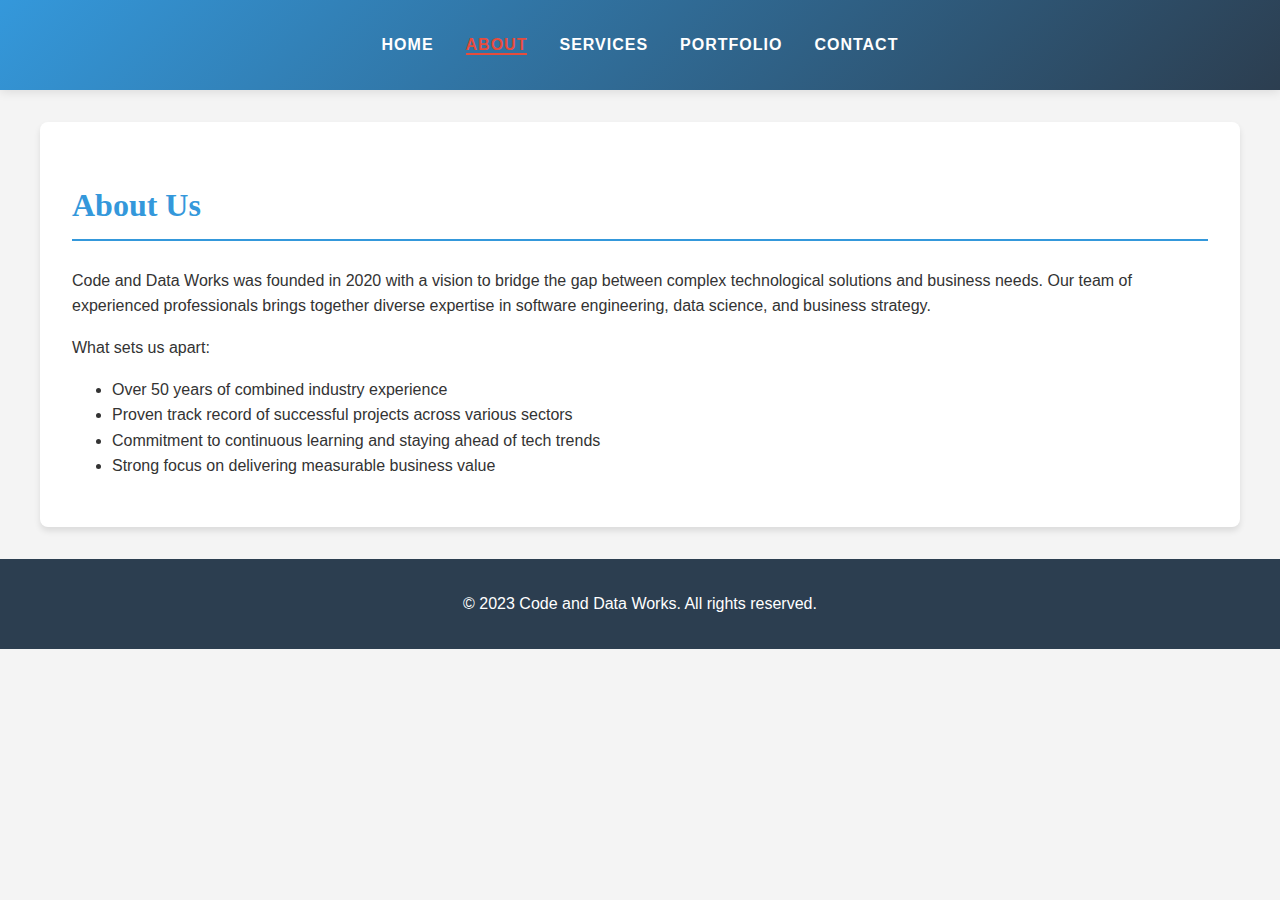
==== about.html @ 7cdcdbeb "Add files via upload" ====
<!DOCTYPE html>
<html lang="en">
<head>
    <meta charset="UTF-8">
    <meta name="viewport" content="width=device-width, initial-scale=1.0">
    <title>Code and Data Works - About</title>
    <link rel="stylesheet" href="styles/style.css">
</head>
<body>
    <header>
        <nav>
            <ul>
                <li><a href="index.html">Home</a></li>
                <li><a href="about.html" class="active">About</a></li>
                <li><a href="services.html">Services</a></li>
                <li><a href="portfolio.html">Portfolio</a></li>
                <li><a href="contact.html">Contact</a></li>
            </ul>
        </nav>
    </header>
    <main>
        <section id="about">
            <h2>About Us</h2>
            <p>Code and Data Works was founded in 2020 with a vision to bridge the gap between complex technological solutions and business needs. Our team of experienced professionals brings together diverse expertise in software engineering, data science, and business strategy.</p>
            <p>What sets us apart:</p>
            <ul>
                <li>Over 50 years of combined industry experience</li>
                <li>Proven track record of successful projects across various sectors</li>
                <li>Commitment to continuous learning and staying ahead of tech trends</li>
                <li>Strong focus on delivering measurable business value</li>
            </ul>
        </section>
    </main>
    <footer>
        <p>&copy; 2023 Code and Data Works. All rights reserved.</p>
    </footer>
</body>
</html>
---- styles/style.css ----
/* Base styles and typography */
:root {
  --primary-color: #3498db;
  --secondary-color: #2c3e50;
  --accent-color: #e74c3c;
  --text-color: #333;
  --background-color: #f4f4f4;
  
  --heading-font: 'Playfair Display', serif;
  --subheading-font: 'Montserrat', sans-serif;
  --body-font: 'Open Sans', sans-serif;
}

body {
  font-family: var(--body-font);
  line-height: 1.6;
  color: var(--text-color);
  background-color: var(--background-color);
  margin: 0;
  padding: 0;
}

/* Header styles */
header {
  background: linear-gradient(135deg, var(--primary-color), var(--secondary-color));
  color: white;
  padding: 1rem 0;
  text-align: center;
  box-shadow: 0 2px 10px rgba(0, 0, 0, 0.1);
}

header h1 {
  font-family: var(--heading-font);
  font-weight: 700;
  font-size: 2.5rem;
  margin: 0;
  text-transform: uppercase;
  letter-spacing: 2px;
}

header h2 {
  font-family: var(--subheading-font);
  font-weight: 400;
  font-size: 1.2rem;
  margin-top: 0.5rem;
}

/* Navigation styles */
nav ul {
  list-style-type: none;
  padding: 0;
  display: flex;
  justify-content: center;
  margin-top: 1rem;
}

nav ul li {
  margin: 0 1rem;
}

nav ul li a {
  font-family: var(--subheading-font);
  font-weight: 700;
  color: white;
  text-decoration: none;
  text-transform: uppercase;
  letter-spacing: 1px;
  transition: color 0.3s ease;
}

nav ul li a:hover {
  color: var(--accent-color);
}

/* Active page link */
nav ul li a.active {
  color: var(--accent-color);
  border-bottom: 2px solid var(--accent-color);
}

/* Main content styles */
main {
  max-width: 1200px;
  margin: 2rem auto;
  padding: 0 2rem;
}

section {
  background-color: white;
  border-radius: 8px;
  box-shadow: 0 4px 6px rgba(0, 0, 0, 0.1);
  padding: 2rem;
  margin-bottom: 2rem;
  animation: fadeIn 0.5s ease-out;
}

h2 {
  font-family: var(--heading-font);
  font-weight: 700;
  font-size: 2rem;
  color: var(--primary-color);
  border-bottom: 2px solid var(--primary-color);
  padding-bottom: 0.5rem;
}

h3 {
  font-family: var(--subheading-font);
  font-weight: 700;
  font-size: 1.5rem;
}

p, li, label, input, textarea {
  font-family: var(--body-font);
  font-size: 1rem;
}

/* Service styles */
.service {
  background-color: #f9f9f9;
  border-left: 4px solid var(--primary-color);
  padding: 1rem;
  margin-bottom: 1rem;
  transition: transform 0.3s ease;
}

.service:hover {
  transform: translateX(10px);
}

/* Contact form styles */
form {
  display: grid;
  gap: 1rem;
}

input, textarea {
  width: 100%;
  padding: 0.5rem;
  border: 1px solid #ddd;
  border-radius: 4px;
}

button {
  font-family: var(--subheading-font);
  font-weight: 700;
  background-color: var(--primary-color);
  color: white;
  border: none;
  padding: 0.75rem 1.5rem;
  border-radius: 4px;
  cursor: pointer;
  transition: background-color 0.3s ease;
  text-transform: uppercase;
  letter-spacing: 1px;
}

button:hover {
  background-color: var(--secondary-color);
}

/* Footer styles */
footer {
  font-family: var(--body-font);
  font-size: 0.9rem;
  text-align: center;
  padding: 1rem 0;
  background-color: var(--secondary-color);
  color: white;
}

/* Responsive design */
@media (max-width: 768px) {
  header h1 {
    font-size: 2rem;
  }

  nav ul {
    flex-direction: column;
  }

  nav ul li {
    margin: 0.5rem 0;
  }
}

/* Animations */
@keyframes fadeIn {
  from { opacity: 0; transform: translateY(-20px); }
  to { opacity: 1; transform: translateY(0); }
}

/* Portfolio styles */
.portfolio-grid {
    display: grid;
    grid-template-columns: repeat(auto-fit, minmax(300px, 1fr));
    gap: 2rem;
}

.portfolio-item {
    background-color: white;
    border-radius: 8px;
    box-shadow: 0 4px 6px rgba(0, 0, 0, 0.1);
    padding: 1.5rem;
    transition: transform 0.3s ease;
}

.portfolio-item:hover {
    transform: translateY(-5px);
}

.portfolio-item h3 {
    font-family: var(--subheading-font);
    font-size: 1.2rem;
    margin-bottom: 1rem;
}

.portfolio-item p {
    font-size: 0.9rem;
    margin-bottom: 1rem;
}

.btn {
    display: inline-block;
    background-color: var(--primary-color);
    color: white;
    text-decoration: none;
    padding: 0.5rem 1rem;
    border-radius: 4px;
    border: none;
    cursor: pointer;
    transition: background-color 0.3s ease;
}

.btn:hover {
    background-color: var(--secondary-color);
}

/* Modal styles */
.modal {
    display: none;
    position: fixed;
    z-index: 1;
    left: 0;
    top: 0;
    width: 100%;
    height: 100%;
    overflow: auto;
    background-color: rgba(0,0,0,0.4);
}

.modal-content {
    background-color: #fefefe;
    margin: 15% auto;
    padding: 20px;
    border: 1px solid #888;
    width: 80%;
    max-width: 600px;
    border-radius: 8px;
}

.close {
    color: #aaa;
    float: right;
    font-size: 28px;
    font-weight: bold;
    cursor: pointer;
}

.close:hover,
.close:focus {
    color: #000;
    text-decoration: none;
    cursor: pointer;
}

@media (max-width: 768px) {
    .portfolio-grid {
        grid-template-columns: 1fr;
    }
}
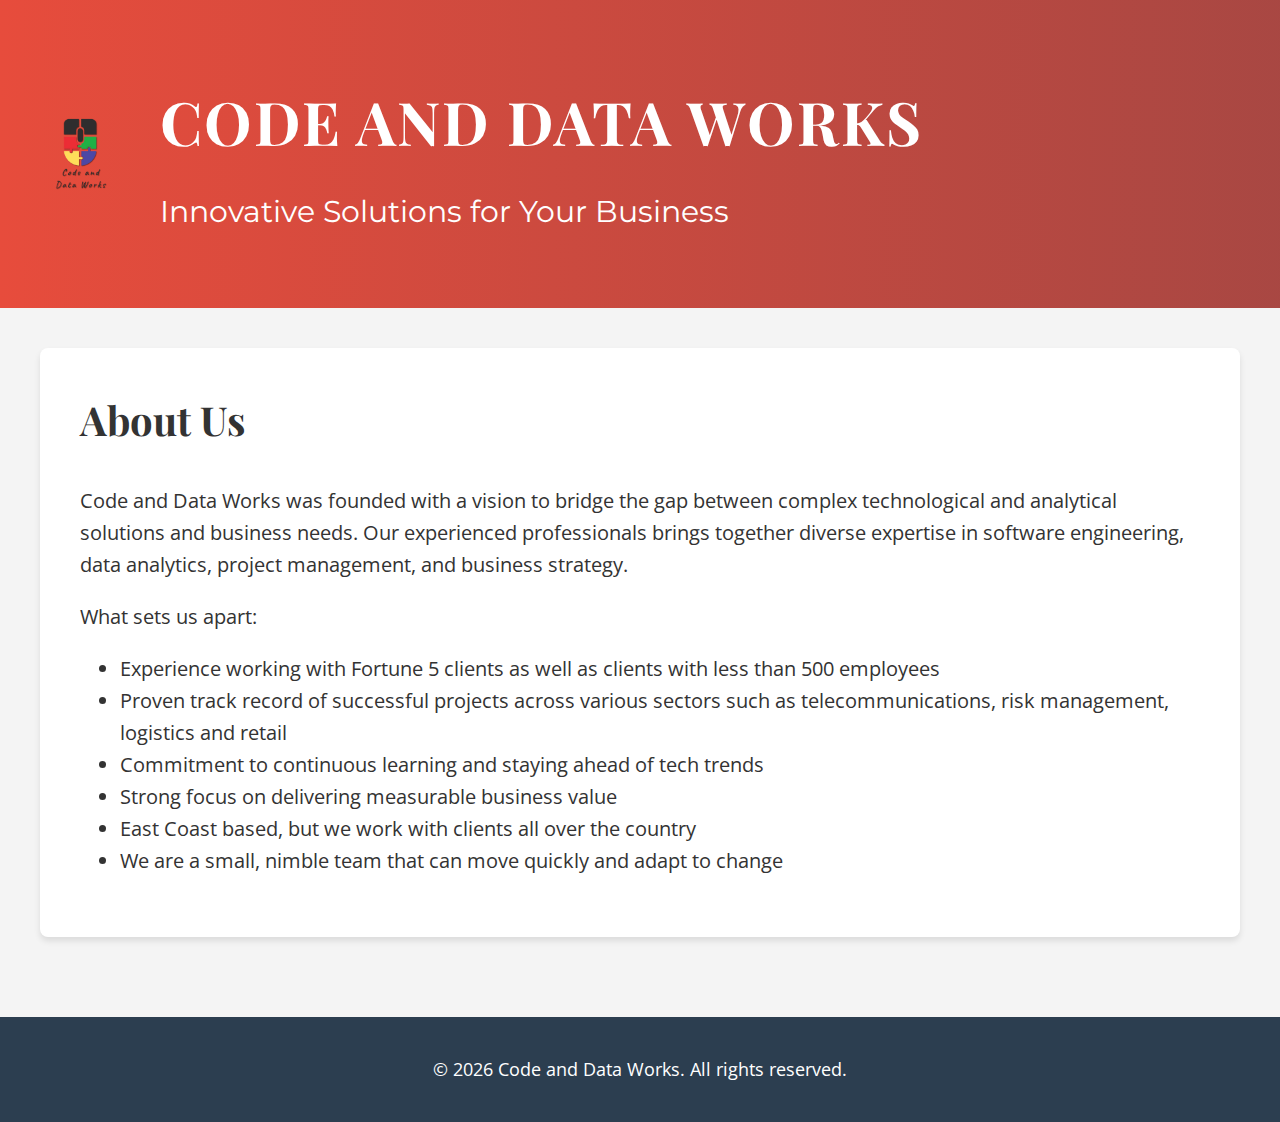
==== commit fae1b8f8: "updates to most of the pages" ====
--- a/about.html
+++ b/about.html
@@ -5,9 +5,19 @@
     <meta name="viewport" content="width=device-width, initial-scale=1.0">
     <title>Code and Data Works - About</title>
     <link rel="stylesheet" href="styles/style.css">
+    <link href="https://fonts.googleapis.com/css2?family=Montserrat:wght@400;700&family=Open+Sans:wght@400;700&family=Playfair+Display:wght@400;700&display=swap" rel="stylesheet">
 </head>
 <body>
     <header>
+        <div class="header-content">
+            <div class="logo-container">
+                <div class="logo-placeholder"><img src="static/logo.png" alt="Code and Data Works Logo" style="width: 80px; height: 80px;"></div>
+            </div>
+            <div class="title-container">
+                <h1 class="typing-effect">Code and Data Works</h1>
+                <h2>Innovative Solutions for Your Business</h2>
+            </div>
+        </div>
         <nav>
             <ul>
                 <li><a href="index.html">Home</a></li>
@@ -21,18 +31,24 @@
     <main>
         <section id="about">
             <h2>About Us</h2>
-            <p>Code and Data Works was founded in 2020 with a vision to bridge the gap between complex technological solutions and business needs. Our team of experienced professionals brings together diverse expertise in software engineering, data science, and business strategy.</p>
+            <p>Code and Data Works was founded with a vision to bridge the gap between complex technological and analytical solutions and business needs. Our experienced professionals brings together diverse expertise in software engineering, data analytics, project management, and business strategy.</p>
             <p>What sets us apart:</p>
             <ul>
-                <li>Over 50 years of combined industry experience</li>
-                <li>Proven track record of successful projects across various sectors</li>
+                <li>Experience working with Fortune 5 clients as well as clients with less than 500 employees</li>
+                <li>Proven track record of successful projects across various sectors such as telecommunications, risk management, logistics and retail</li>
                 <li>Commitment to continuous learning and staying ahead of tech trends</li>
                 <li>Strong focus on delivering measurable business value</li>
+                <li>East Coast based, but we work with clients all over the country</li>
+                <li>We are a small, nimble team that can move quickly and adapt to change</li>
             </ul>
         </section>
     </main>
     <footer>
-        <p>&copy; 2023 Code and Data Works. All rights reserved.</p>
+        <p>&copy; <span id="currentYear"></span> Code and Data Works. All rights reserved.</p>
     </footer>
+
+    <script>
+      document.getElementById('currentYear').textContent = new Date().getFullYear();
+    </script>
 </body>
 </html>--- a/styles/style.css
+++ b/styles/style.css
@@ -1,3 +1,6 @@
+/* Import Google Fonts */
+@import url('https://fonts.googleapis.com/css2?family=Montserrat:wght@400;700&family=Open+Sans:wght@400;700&family=Playfair+Display:wght@400;700&display=swap');
+
 /* Base styles and typography */
 :root {
   --primary-color: #3498db;
@@ -20,13 +23,44 @@
   padding: 0;
 }
 
+h1, h2, h3, h4, h5, h6 {
+  font-family: var(--heading-font);
+  margin-top: 0;
+}
+
+h1 { font-size: 2.5rem; font-weight: 700; }
+h2 { font-size: 2rem; font-weight: 700; }
+h3 { font-size: 1.75rem; font-weight: 700; }
+h4 { font-size: 1.5rem; font-weight: 700; }
+h5 { font-size: 1.25rem; font-weight: 700; }
+h6 { font-size: 1rem; font-weight: 700; }
+
 /* Header styles */
 header {
   background: linear-gradient(135deg, var(--primary-color), var(--secondary-color));
   color: white;
-  padding: 1rem 0;
+  padding: 1rem;
+  animation: slideInFromLeft 1s ease-out;
+}
+
+.header-content {
+  display: flex;
+  flex-direction: column;
+  align-items: center;
+}
+
+.logo-container {
+  margin-bottom: 1rem;
+}
+
+.logo-placeholder {
+  width: 60px;
+  height: 60px;
+  background-color: transparent;
+}
+
+.title-container {
   text-align: center;
-  box-shadow: 0 2px 10px rgba(0, 0, 0, 0.1);
 }
 
 header h1 {
@@ -36,13 +70,14 @@
   margin: 0;
   text-transform: uppercase;
   letter-spacing: 2px;
+  display: inline-block;
 }
 
 header h2 {
   font-family: var(--subheading-font);
   font-weight: 400;
   font-size: 1.2rem;
-  margin-top: 0.5rem;
+  margin: 0.5rem 0 0;
 }
 
 /* Navigation styles */
@@ -50,39 +85,55 @@
   list-style-type: none;
   padding: 0;
   display: flex;
+  flex-wrap: wrap;
   justify-content: center;
   margin-top: 1rem;
 }
 
 nav ul li {
-  margin: 0 1rem;
-}
+  margin: 0.5rem;
+  opacity: 0;
+  animation: fadeIn 0.5s ease-out forwards;
+}
+
+nav ul li:nth-child(1) { animation-delay: 0.1s; }
+nav ul li:nth-child(2) { animation-delay: 0.2s; }
+nav ul li:nth-child(3) { animation-delay: 0.3s; }
+nav ul li:nth-child(4) { animation-delay: 0.4s; }
+nav ul li:nth-child(5) { animation-delay: 0.5s; }
 
 nav ul li a {
   font-family: var(--subheading-font);
   font-weight: 700;
+  text-transform: uppercase;
+  letter-spacing: 1px;
   color: white;
   text-decoration: none;
-  text-transform: uppercase;
-  letter-spacing: 1px;
   transition: color 0.3s ease;
-}
-
-nav ul li a:hover {
-  color: var(--accent-color);
-}
-
-/* Active page link */
-nav ul li a.active {
-  color: var(--accent-color);
-  border-bottom: 2px solid var(--accent-color);
+  padding: 0.5rem;
+  position: relative;
+}
+
+nav ul li a::after {
+  content: '';
+  position: absolute;
+  width: 0;
+  height: 2px;
+  bottom: 0;
+  left: 0;
+  background-color: var(--accent-color);
+  transition: width 0.3s ease;
+}
+
+nav ul li a:hover::after {
+  width: 100%;
 }
 
 /* Main content styles */
 main {
+  padding: 2rem 1rem;
   max-width: 1200px;
-  margin: 2rem auto;
-  padding: 0 2rem;
+  margin: 0 auto;
 }
 
 section {
@@ -91,49 +142,18 @@
   box-shadow: 0 4px 6px rgba(0, 0, 0, 0.1);
   padding: 2rem;
   margin-bottom: 2rem;
-  animation: fadeIn 0.5s ease-out;
-}
-
-h2 {
-  font-family: var(--heading-font);
-  font-weight: 700;
-  font-size: 2rem;
-  color: var(--primary-color);
-  border-bottom: 2px solid var(--primary-color);
-  padding-bottom: 0.5rem;
-}
-
-h3 {
-  font-family: var(--subheading-font);
-  font-weight: 700;
-  font-size: 1.5rem;
-}
-
-p, li, label, input, textarea {
-  font-family: var(--body-font);
-  font-size: 1rem;
-}
-
-/* Service styles */
-.service {
-  background-color: #f9f9f9;
-  border-left: 4px solid var(--primary-color);
-  padding: 1rem;
-  margin-bottom: 1rem;
-  transition: transform 0.3s ease;
-}
-
-.service:hover {
-  transform: translateX(10px);
-}
-
-/* Contact form styles */
+  animation: fadeIn 0.8s ease-out;
+}
+
+/* Form styles */
 form {
   display: grid;
   gap: 1rem;
 }
 
 input, textarea {
+  font-family: var(--body-font);
+  font-size: 1rem;
   width: 100%;
   padding: 0.5rem;
   border: 1px solid #ddd;
@@ -143,57 +163,108 @@
 button {
   font-family: var(--subheading-font);
   font-weight: 700;
+  text-transform: uppercase;
+  letter-spacing: 1px;
   background-color: var(--primary-color);
   color: white;
   border: none;
   padding: 0.75rem 1.5rem;
   border-radius: 4px;
   cursor: pointer;
-  transition: background-color 0.3s ease;
-  text-transform: uppercase;
-  letter-spacing: 1px;
+  transition: all 0.3s ease;
 }
 
 button:hover {
-  background-color: var(--secondary-color);
+  transform: scale(1.1);
+  box-shadow: 0 4px 8px rgba(0,0,0,0.2);
 }
 
 /* Footer styles */
 footer {
-  font-family: var(--body-font);
-  font-size: 0.9rem;
-  text-align: center;
-  padding: 1rem 0;
   background-color: var(--secondary-color);
   color: white;
+  text-align: center;
+  padding: 1rem;
+  font-size: 0.9rem;
 }
 
 /* Responsive design */
-@media (max-width: 768px) {
+@media screen and (min-width: 480px) {
+  html {
+    font-size: 18px;
+  }
+}
+
+@media screen and (min-width: 768px) {
+  header {
+    padding: 2rem;
+  }
+
+  .header-content {
+    flex-direction: row;
+    justify-content: flex-start;
+    align-items: center;
+  }
+
+  .logo-container {
+    margin-bottom: 0;
+    margin-right: 2rem;
+  }
+
+  .logo-placeholder {
+    width: 80px;
+    height: 80px;
+  }
+
+  .title-container {
+    text-align: left;
+  }
+
   header h1 {
-    font-size: 2rem;
+    font-size: 2.5rem;
+  }
+
+  header h2 {
+    font-size: 1.25rem;
   }
 
   nav ul {
-    flex-direction: column;
-  }
-
-  nav ul li {
-    margin: 0.5rem 0;
-  }
-}
-
-/* Animations */
-@keyframes fadeIn {
-  from { opacity: 0; transform: translateY(-20px); }
-  to { opacity: 1; transform: translateY(0); }
-}
-
-/* Portfolio styles */
+    justify-content: flex-end;
+    margin-top: 2rem;
+  }
+}
+
+@media screen and (min-width: 1024px) {
+  html {
+    font-size: 20px;
+  }
+
+  header {
+    display: flex;
+    justify-content: space-between;
+    align-items: center;
+  }
+
+  .header-content {
+    flex-grow: 1;
+  }
+
+  nav {
+    flex-grow: 0;
+  }
+
+  nav ul {
+    margin-top: 0;
+  }
+}
+
+/* Portfolio grid styles */
 .portfolio-grid {
     display: grid;
-    grid-template-columns: repeat(auto-fit, minmax(300px, 1fr));
     gap: 2rem;
+    grid-template-columns: repeat(auto-fill, minmax(250px, 1fr));
+    max-width: 1200px; /* Adjust this value based on your design preferences */
+    margin: 0 auto;
 }
 
 .portfolio-item {
@@ -201,80 +272,255 @@
     border-radius: 8px;
     box-shadow: 0 4px 6px rgba(0, 0, 0, 0.1);
     padding: 1.5rem;
-    transition: transform 0.3s ease;
+    transition: transform 0.3s ease, box-shadow 0.3s ease;
 }
 
 .portfolio-item:hover {
     transform: translateY(-5px);
-}
-
-.portfolio-item h3 {
-    font-family: var(--subheading-font);
-    font-size: 1.2rem;
-    margin-bottom: 1rem;
-}
-
-.portfolio-item p {
-    font-size: 0.9rem;
-    margin-bottom: 1rem;
-}
-
-.btn {
-    display: inline-block;
-    background-color: var(--primary-color);
-    color: white;
-    text-decoration: none;
-    padding: 0.5rem 1rem;
-    border-radius: 4px;
-    border: none;
-    cursor: pointer;
-    transition: background-color 0.3s ease;
-}
-
-.btn:hover {
-    background-color: var(--secondary-color);
+    box-shadow: 0 6px 12px rgba(0, 0, 0, 0.15);
+}
+
+/* Ensure no more than 3 items per row */
+@media screen and (min-width: 768px) {
+    .portfolio-grid {
+        grid-template-columns: repeat(2, 1fr);
+    }
+}
+
+@media screen and (min-width: 1024px) {
+    .portfolio-grid {
+        grid-template-columns: repeat(3, 1fr);
+    }
 }
 
 /* Modal styles */
 .modal {
-    display: none;
-    position: fixed;
-    z-index: 1;
-    left: 0;
-    top: 0;
-    width: 100%;
-    height: 100%;
-    overflow: auto;
-    background-color: rgba(0,0,0,0.4);
+  display: none;
+  position: fixed;
+  z-index: 1000;
+  left: 0;
+  top: 0;
+  width: 100%;
+  height: 100%;
+  overflow: auto;
+  background-color: rgba(0,0,0,0.4);
 }
 
 .modal-content {
-    background-color: #fefefe;
-    margin: 15% auto;
-    padding: 20px;
-    border: 1px solid #888;
-    width: 80%;
-    max-width: 600px;
-    border-radius: 8px;
-}
-
-.close {
-    color: #aaa;
-    float: right;
-    font-size: 28px;
-    font-weight: bold;
-    cursor: pointer;
-}
-
-.close:hover,
-.close:focus {
-    color: #000;
-    text-decoration: none;
-    cursor: pointer;
-}
-
-@media (max-width: 768px) {
-    .portfolio-grid {
-        grid-template-columns: 1fr;
-    }
-}
+  background-color: #fefefe;
+  margin: 15% auto;
+  padding: 2rem;
+  border: 1px solid #888;
+  width: 80%;
+  max-width: 600px;
+  border-radius: 8px;
+  box-shadow: 0 4px 6px rgba(0,0,0,0.1);
+}
+
+/* Make the modal title stand out with a grey underline */
+.modal-content h2 {
+  font-family: var(--heading-font);
+  font-size: 2.5rem;
+  color: var(--primary-color);
+  margin-bottom: 1rem;
+  padding-bottom: 0.5rem;
+  border-bottom: 2px solid var(--primary-color);
+  position: relative;
+}
+
+/* Add grey underline */
+.modal-content h2::after {
+  content: '';
+  display: block;
+  width: 100%;
+  height: 1px;
+  background-color: #e0e0e0; /* Light grey color */
+  position: absolute;
+  bottom: -3px;
+  left: 0;
+}
+
+.closeModal {
+  color: #aaa;
+  float: right;
+  font-size: 28px;
+  font-weight: bold;
+  cursor: pointer;
+  transition: color 0.3s ease;
+}
+
+.closeModal:hover,
+.closeModal:focus {
+  color: var(--accent-color);
+  text-decoration: none;
+}
+
+/* Style other modal content */
+.modal-content h3 {
+  font-family: var(--subheading-font);
+  font-size: 1.5rem;
+  color: var(--secondary-color);
+  margin-top: 1.5rem;
+  margin-bottom: 0.5rem;
+}
+
+.modal-content p,
+.modal-content ul {
+  font-family: var(--body-font);
+  font-size: 1rem;
+  color: var(--text-color);
+  margin-bottom: 1rem;
+}
+
+.modal-content ul {
+  padding-left: 1.5rem;
+}
+
+/* Add animation */
+@keyframes modalFadeIn {
+  from {opacity: 0; transform: translateY(-50px);}
+  to {opacity: 1; transform: translateY(0);}
+}
+
+.modal-content {
+  animation: modalFadeIn 0.3s ease-out;
+}
+
+/* Animations */
+@keyframes fadeIn {
+  from { opacity: 0; transform: translateY(20px); }
+  to { opacity: 1; transform: translateY(0); }
+}
+
+@keyframes slideInFromLeft {
+  from { opacity: 0; transform: translateX(-50px); }
+  to { opacity: 1; transform: translateX(0); }
+}
+
+@keyframes pulse {
+  0% { transform: scale(1); }
+  50% { transform: scale(1.05); }
+  100% { transform: scale(1); }
+}
+
+/* Apply animations to elements */
+header {
+  animation: slideInFromLeft 1s ease-out;
+}
+
+main section {
+  animation: fadeIn 0.8s ease-out;
+}
+
+.logo-placeholder {
+  /* No animation applied */
+}
+
+h1, h2, h3 {
+  animation: fadeIn 1s ease-out;
+}
+
+nav ul li {
+  opacity: 0;
+  animation: fadeIn 0.5s ease-out forwards;
+}
+
+nav ul li:nth-child(1) { animation-delay: 0.1s; }
+nav ul li:nth-child(2) { animation-delay: 0.2s; }
+nav ul li:nth-child(3) { animation-delay: 0.3s; }
+nav ul li:nth-child(4) { animation-delay: 0.4s; }
+nav ul li:nth-child(5) { animation-delay: 0.5s; }
+
+button {
+  transition: all 0.3s ease;
+}
+
+button:hover {
+  transform: scale(1.1);
+  box-shadow: 0 4px 8px rgba(0,0,0,0.2);
+}
+
+.portfolio-item {
+  transition: all 0.3s ease;
+}
+
+.portfolio-item:hover {
+  transform: translateY(-10px) scale(1.03);
+  box-shadow: 0 6px 12px rgba(0,0,0,0.15);
+}
+
+/* Animated background for header */
+header {
+  background: linear-gradient(270deg, var(--primary-color), var(--secondary-color), var(--accent-color));
+  background-size: 600% 600%;
+  animation: gradientShift 15s ease infinite;
+}
+
+@keyframes gradientShift {
+  0% { background-position: 0% 50%; }
+  50% { background-position: 100% 50%; }
+  100% { background-position: 0% 50%; }
+}
+
+/* Animated underline for nav links */
+nav ul li a {
+  position: relative;
+}
+
+nav ul li a::after {
+  content: '';
+  position: absolute;
+  width: 0;
+  height: 2px;
+  bottom: 0;
+  left: 0;
+  background-color: var(--accent-color);
+  transition: width 0.3s ease;
+}
+
+nav ul li a:hover::after {
+  width: 100%;
+}
+
+/* Pulsing effect for CTA buttons */
+.cta-button {
+  animation: pulse 2s infinite;
+}
+
+/* Typing effect for main heading */
+@keyframes typing {
+  from { width: 0 }
+  to { width: 100% }
+}
+
+.typing-effect {
+  overflow: hidden;
+  white-space: nowrap;
+  animation: typing 3s steps(40, end);
+}
+
+/* Add this class to your main h1 in HTML */
+header h1 {
+  display: inline-block;
+}
+
+/* Responsive typography */
+@media screen and (min-width: 768px) {
+  html {
+    font-size: 18px;
+  }
+
+  header h1 {
+    font-size: 3rem;
+  }
+
+  header h2 {
+    font-size: 1.5rem;
+  }
+}
+
+@media screen and (min-width: 1024px) {
+  html {
+    font-size: 20px;
+  }
+}
